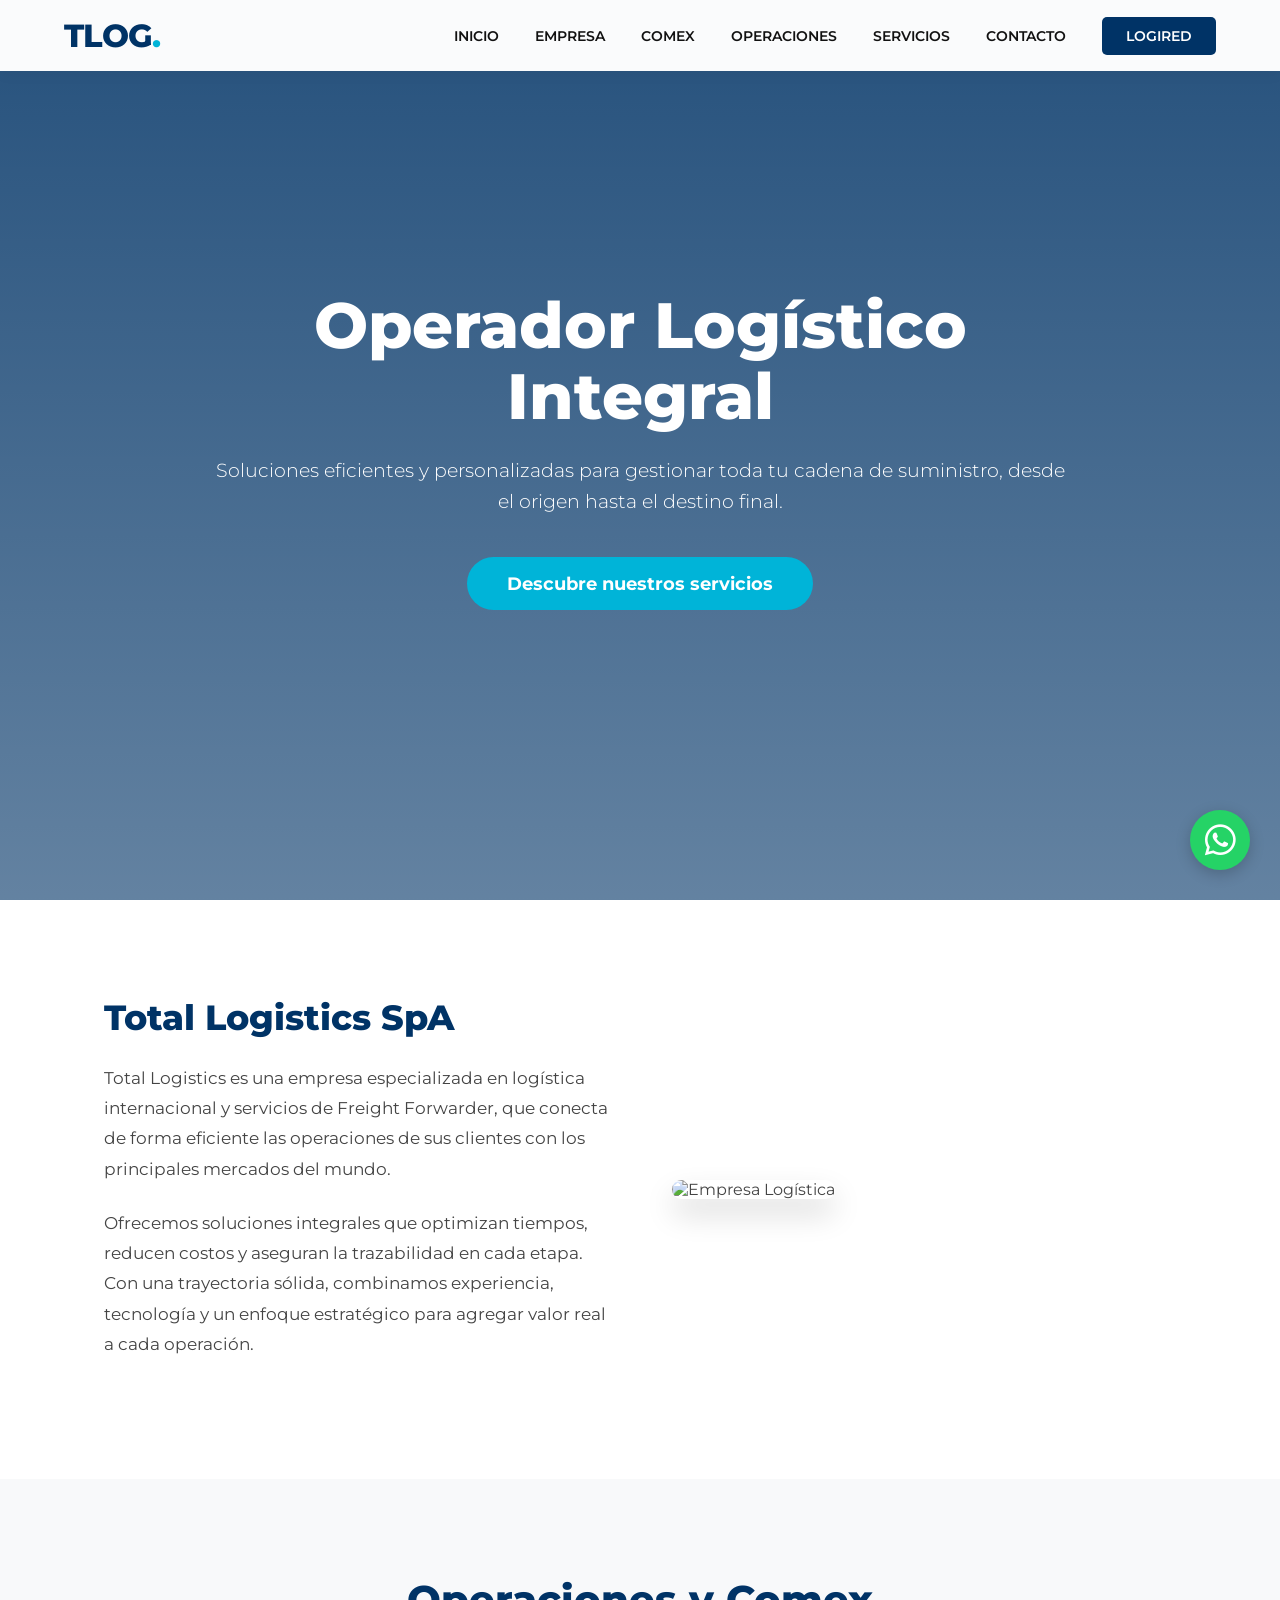
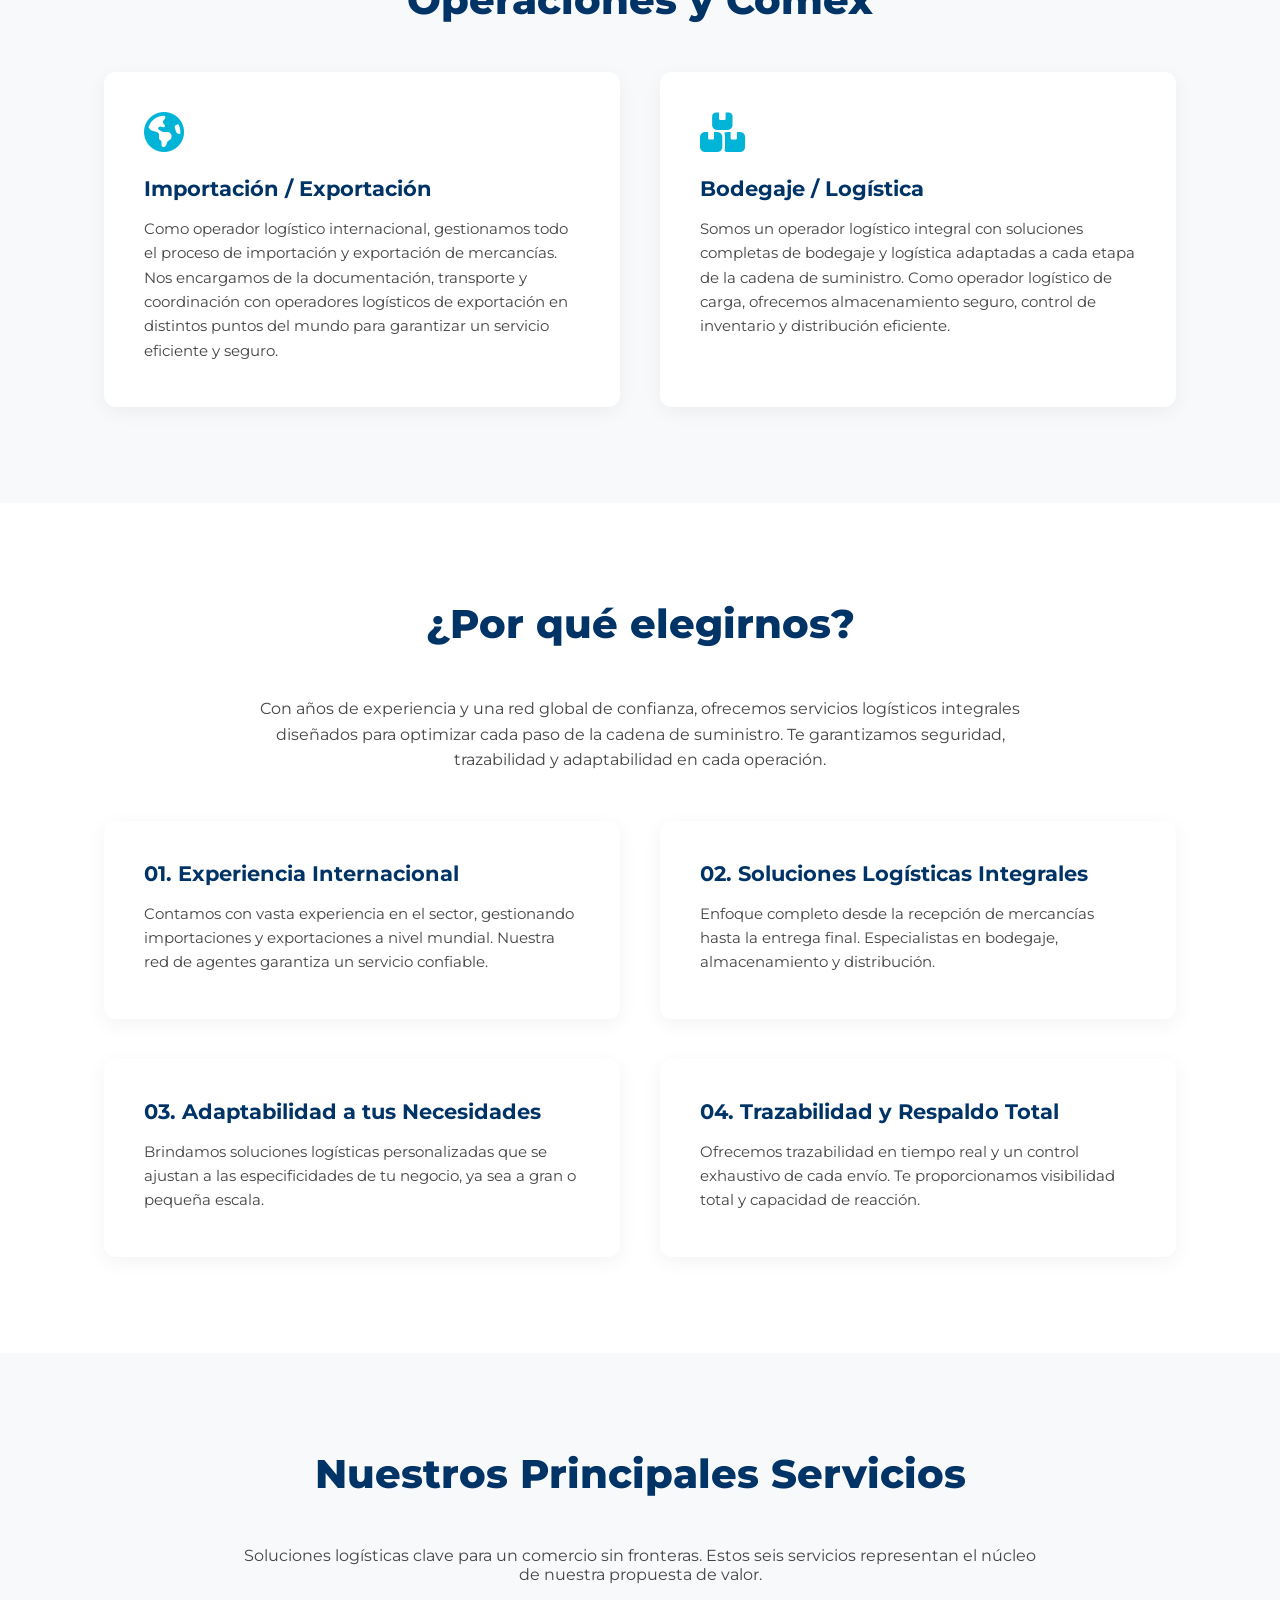
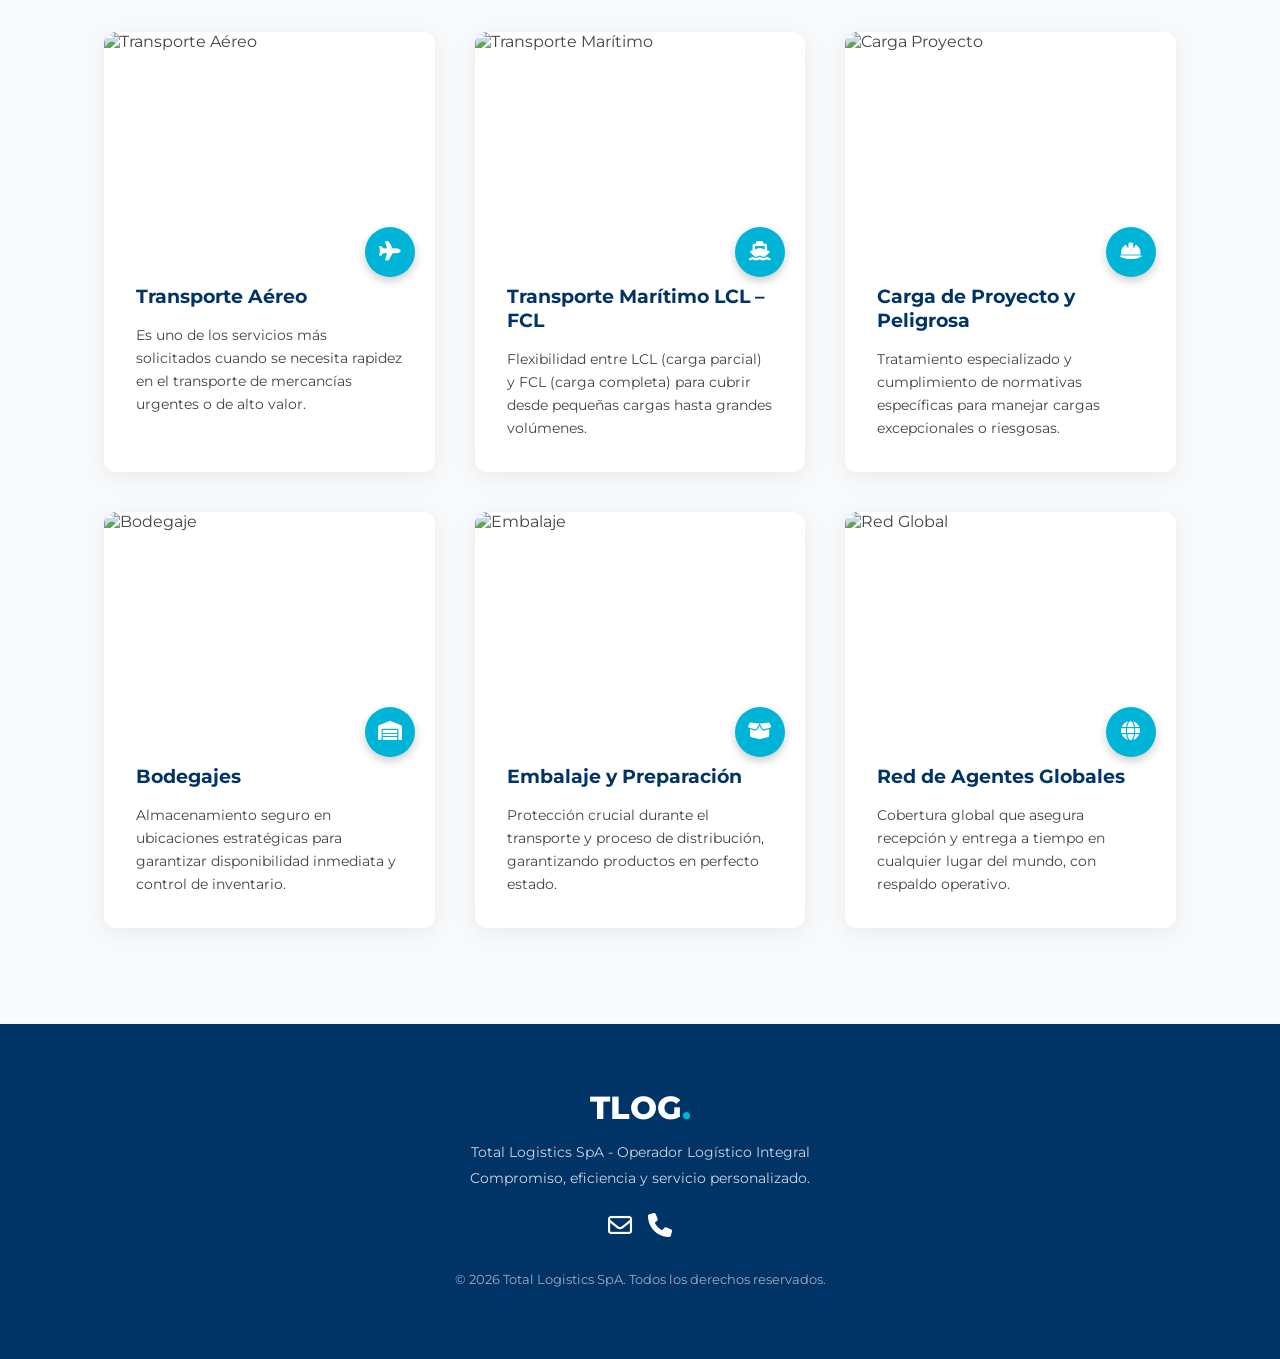
==== index.html @ af94361d "Add files via upload" ====
<!DOCTYPE html>
<html lang="es">
<head>
    <meta charset="UTF-8">
    <meta name="viewport" content="width=device-width, initial-scale=1.0">
    <title>TLOG | Soluciones Logísticas</title>
    
    <!-- Fuentes y Estilos -->
    <link href="https://fonts.googleapis.com/css2?family=Montserrat:wght@300;400;600;800&display=swap" rel="stylesheet">
    <link rel="stylesheet" href="https://cdnjs.cloudflare.com/ajax/libs/font-awesome/6.4.0/css/all.min.css">
    <link href="https://unpkg.com/aos@2.3.1/dist/aos.css" rel="stylesheet">
    
    <style>
        :root {
            --primary: #003366; 
            --secondary: #00b4d8; 
            --dark: #111;
            --light: #f8f9fa;
            --text: #444;
        }
        * { margin: 0; padding: 0; box-sizing: border-box; font-family: 'Montserrat', sans-serif; }
        html { scroll-behavior: smooth; }
        body { background-color: var(--light); color: var(--text); overflow-x: hidden; }

        /* UTILIDADES */
        .text-center { text-align: center; }
        .bg-light { background-color: #fff; }
        .bg-gray { background-color: var(--light); }
        .container { max-width: 1200px; margin: 0 auto; padding: 0 5%; }
        .section-padding { padding: 6rem 0; }
        .section-title { font-size: 2.5rem; color: var(--primary); margin-bottom: 3rem; font-weight: 800; text-align: center; }

        /* NAVEGACIÓN */
        nav { background: rgba(255, 255, 255, 0.98); padding: 1rem 5%; display: flex; justify-content: space-between; align-items: center; position: fixed; width: 100%; top: 0; z-index: 1000; box-shadow: 0 2px 15px rgba(0,0,0,0.05); }
        .logo { font-size: 2rem; font-weight: 800; color: var(--primary); letter-spacing: -1px; }
        .logo span { color: var(--secondary); }
        .nav-links a { text-decoration: none; color: var(--dark); margin-left: 2rem; font-weight: 600; font-size: 0.9rem; transition: color 0.3s; text-transform: uppercase; }
        .nav-links a:hover { color: var(--secondary); }
        .btn-entrar { background: var(--primary); color: white !important; padding: 0.6rem 1.5rem; border-radius: 5px; }
        .btn-entrar:hover { background: var(--secondary); }

        /* HERO (ANIMACIÓN KEN BURNS) */
        .hero { position: relative; height: 100vh; overflow: hidden; display: flex; align-items: center; justify-content: center; text-align: center; color: white; }
        .hero-bg { position: absolute; top: 0; left: 0; width: 100%; height: 100%; background: url('https://images.unsplash.com/photo-1586528116311-ad8ed7c80a30?auto=format&fit=crop&w=1920&q=80') center/cover; animation: zoomBg 20s infinite alternate; z-index: -2; }
        .hero-overlay { position: absolute; top: 0; left: 0; width: 100%; height: 100%; background: linear-gradient(rgba(0,51,102,0.85), rgba(0,51,102,0.6)); z-index: -1; }
        @keyframes zoomBg { 0% { transform: scale(1); } 100% { transform: scale(1.15); } }
        
        .hero-content { z-index: 1; padding: 0 20px; max-width: 900px; }
        .hero h1 { font-size: 4rem; font-weight: 800; margin-bottom: 1.5rem; line-height: 1.1; }
        .hero p { font-size: 1.2rem; font-weight: 300; margin-bottom: 2.5rem; line-height: 1.6; }
        .btn-cta { background: var(--secondary); color: white; padding: 1rem 2.5rem; text-decoration: none; font-weight: 700; border-radius: 50px; font-size: 1.1rem; transition: all 0.3s; display: inline-block; }
        .btn-cta:hover { transform: translateY(-5px); box-shadow: 0 10px 25px rgba(0, 180, 216, 0.4); }

        /* ANIMACIONES IMÁGENES (FLOTANTES) */
        @keyframes float { 0% { transform: translateY(0px); } 50% { transform: translateY(-20px); } 100% { transform: translateY(0px); } }
        .img-floating { animation: float 6s ease-in-out infinite; border-radius: 15px; box-shadow: 0 15px 30px rgba(0,0,0,0.15); width: 100%; }

        /* SECCIONES DIVIDIDAS (TEXTO / IMAGEN) */
        .split-grid { display: grid; grid-template-columns: 1fr 1fr; gap: 4rem; align-items: center; }
        .split-grid p { line-height: 1.8; margin-bottom: 1.5rem; font-size: 1.05rem; }
        .split-grid h2 { font-size: 2.2rem; color: var(--primary); margin-bottom: 1.5rem; font-weight: 800; }

        /* CUADRÍCULAS (GRID) */
        .grid-3 { display: grid; grid-template-columns: repeat(auto-fit, minmax(300px, 1fr)); gap: 2.5rem; }
        .grid-2 { display: grid; grid-template-columns: repeat(auto-fit, minmax(400px, 1fr)); gap: 2.5rem; }

        /* TARJETAS INFO (POR QUÉ ELEGIRNOS / COMEX) */
        .info-card { background: white; padding: 2.5rem; border-radius: 12px; box-shadow: 0 5px 20px rgba(0,0,0,0.05); transition: transform 0.3s, border-color 0.3s; border-bottom: 4px solid transparent; }
        .info-card:hover { transform: translateY(-10px); border-bottom-color: var(--secondary); box-shadow: 0 15px 30px rgba(0,0,0,0.1); }
        .info-card i { font-size: 2.5rem; color: var(--secondary); margin-bottom: 1.5rem; }
        .info-card h3 { color: var(--primary); margin-bottom: 1rem; font-size: 1.3rem; }
        .info-card p { font-size: 0.95rem; line-height: 1.6; }

        /* TARJETAS SERVICIOS (CON IMAGEN ANIMADA) */
        .service-card { background: white; border-radius: 12px; overflow: hidden; box-shadow: 0 5px 20px rgba(0,0,0,0.06); transition: transform 0.3s; }
        .service-card:hover { transform: translateY(-10px); box-shadow: 0 15px 30px rgba(0,0,0,0.15); }
        .service-img { width: 100%; height: 220px; overflow: hidden; position: relative; }
        .service-img img { width: 100%; height: 100%; object-fit: cover; transition: transform 0.6s ease; }
        .service-card:hover .service-img img { transform: scale(1.15); } /* Efecto Zoom en Hover */
        .service-body { padding: 2rem; position: relative; }
        .service-body i { position: absolute; top: -25px; right: 20px; background: var(--secondary); color: white; width: 50px; height: 50px; display: flex; align-items: center; justify-content: center; border-radius: 50%; font-size: 1.2rem; box-shadow: 0 4px 10px rgba(0,0,0,0.2); }
        .service-body h3 { color: var(--primary); margin-bottom: 1rem; font-size: 1.2rem; }
        .service-body p { font-size: 0.9rem; line-height: 1.6; }

        /* FOOTER Y WHATSAPP */
        .whatsapp-float { position: fixed; bottom: 30px; right: 30px; background-color: #25d366; color: white; width: 60px; height: 60px; border-radius: 50%; display: flex; justify-content: center; align-items: center; font-size: 35px; box-shadow: 0px 4px 15px rgba(0,0,0,0.2); z-index: 1000; transition: transform 0.3s; text-decoration: none; }
        .whatsapp-float:hover { transform: scale(1.1); }
        
        footer { background: var(--primary); color: white; text-align: center; padding: 4rem 5%; }
        footer .footer-logo { font-size: 2rem; font-weight: 800; margin-bottom: 1rem; }
        footer .footer-logo span { color: var(--secondary); }
        footer p { margin-bottom: 0.5rem; opacity: 0.8; font-size: 0.9rem; }

        @media (max-width: 900px) {
            .split-grid { grid-template-columns: 1fr; gap: 2rem; }
            .hero h1 { font-size: 2.8rem; }
            .nav-links { display: none; }
        }
    </style>
</head>
<body>

    <!-- NAVEGACIÓN -->
    <nav data-aos="fade-down" data-aos-duration="800">
        <div class="logo">TLOG<span>.</span></div>
        <div class="nav-links">
            <a href="#inicio">Inicio</a>
            <a href="#empresa">Empresa</a>
            <a href="#comex">Comex</a>
            <a href="#operaciones">Operaciones</a>
            <a href="#servicios">Servicios</a>
            <a href="#contacto">Contacto</a>
            <a href="#" class="btn-entrar">LogiRed</a>
        </div>
    </nav>

    <!-- HERO SECTION -->
    <section class="hero" id="inicio">
        <div class="hero-bg"></div>
        <div class="hero-overlay"></div>
        <div class="hero-content">
            <h1 data-aos="fade-up">Operador Logístico Integral</h1>
            <p data-aos="fade-up" data-aos-delay="200">Soluciones eficientes y personalizadas para gestionar toda tu cadena de suministro, desde el origen hasta el destino final.</p>
            <a href="#servicios" class="btn-cta" data-aos="zoom-in" data-aos-delay="400">Descubre nuestros servicios</a>
        </div>
    </section>

    <!-- SECCIÓN EMPRESA -->
    <section id="empresa" class="section-padding bg-light">
        <div class="container split-grid">
            <div data-aos="fade-right">
                <h2>Total Logistics SpA</h2>
                <p>Total Logistics es una empresa especializada en logística internacional y servicios de Freight Forwarder, que conecta de forma eficiente las operaciones de sus clientes con los principales mercados del mundo.</p>
                <p>Ofrecemos soluciones integrales que optimizan tiempos, reducen costos y aseguran la trazabilidad en cada etapa. Con una trayectoria sólida, combinamos experiencia, tecnología y un enfoque estratégico para agregar valor real a cada operación.</p>
            </div>
            <div data-aos="fade-left">
                <!-- Imagen animada (flotante) -->
                <img src="https://images.unsplash.com/photo-1578575437130-527eed3abbec?auto=format&fit=crop&w=800&q=80" alt="Empresa Logística" class="img-floating">
            </div>
        </div>
    </section>

    <!-- SECCIÓN COMEX & OPERACIONES -->
    <section id="comex" class="section-padding bg-gray">
        <div class="container">
            <h2 class="section-title" data-aos="fade-up">Operaciones y Comex</h2>
            <div class="grid-2">
                <div class="info-card" data-aos="zoom-in-up" data-aos-delay="100">
                    <i class="fa-solid fa-earth-americas"></i>
                    <h3>Importación / Exportación</h3>
                    <p>Como operador logístico internacional, gestionamos todo el proceso de importación y exportación de mercancías. Nos encargamos de la documentación, transporte y coordinación con operadores logísticos de exportación en distintos puntos del mundo para garantizar un servicio eficiente y seguro.</p>
                </div>
                <div class="info-card" data-aos="zoom-in-up" data-aos-delay="200">
                    <i class="fa-solid fa-boxes-stacked"></i>
                    <h3>Bodegaje / Logística</h3>
                    <p>Somos un operador logístico integral con soluciones completas de bodegaje y logística adaptadas a cada etapa de la cadena de suministro. Como operador logístico de carga, ofrecemos almacenamiento seguro, control de inventario y distribución eficiente.</p>
                </div>
            </div>
        </div>
    </section>

    <!-- SECCIÓN POR QUÉ ELEGIRNOS -->
    <section id="operaciones" class="section-padding bg-light">
        <div class="container">
            <h2 class="section-title" data-aos="fade-up">¿Por qué elegirnos?</h2>
            <p class="text-center" data-aos="fade-up" style="max-width: 800px; margin: 0 auto 3rem auto; line-height: 1.6;">
                Con años de experiencia y una red global de confianza, ofrecemos servicios logísticos integrales diseñados para optimizar cada paso de la cadena de suministro. Te garantizamos seguridad, trazabilidad y adaptabilidad en cada operación.
            </p>
            <div class="grid-2">
                <div class="info-card" data-aos="fade-right" data-aos-delay="100">
                    <h3>01. Experiencia Internacional</h3>
                    <p>Contamos con vasta experiencia en el sector, gestionando importaciones y exportaciones a nivel mundial. Nuestra red de agentes garantiza un servicio confiable.</p>
                </div>
                <div class="info-card" data-aos="fade-left" data-aos-delay="200">
                    <h3>02. Soluciones Logísticas Integrales</h3>
                    <p>Enfoque completo desde la recepción de mercancías hasta la entrega final. Especialistas en bodegaje, almacenamiento y distribución.</p>
                </div>
                <div class="info-card" data-aos="fade-right" data-aos-delay="300">
                    <h3>03. Adaptabilidad a tus Necesidades</h3>
                    <p>Brindamos soluciones logísticas personalizadas que se ajustan a las especificidades de tu negocio, ya sea a gran o pequeña escala.</p>
                </div>
                <div class="info-card" data-aos="fade-left" data-aos-delay="400">
                    <h3>04. Trazabilidad y Respaldo Total</h3>
                    <p>Ofrecemos trazabilidad en tiempo real y un control exhaustivo de cada envío. Te proporcionamos visibilidad total y capacidad de reacción.</p>
                </div>
            </div>
        </div>
    </section>

    <!-- SECCIÓN SERVICIOS -->
    <section id="servicios" class="section-padding bg-gray">
        <div class="container">
            <h2 class="section-title" data-aos="fade-up">Nuestros Principales Servicios</h2>
            <p class="text-center" data-aos="fade-up" style="max-width: 800px; margin: 0 auto 3rem auto;">Soluciones logísticas clave para un comercio sin fronteras. Estos seis servicios representan el núcleo de nuestra propuesta de valor.</p>
            
            <div class="grid-3">
                <div class="service-card" data-aos="fade-up" data-aos-delay="100">
                    <div class="service-img">
                        <img src="https://images.unsplash.com/photo-1436491865332-7a61a109cc05?auto=format&fit=crop&w=600&q=80" alt="Transporte Aéreo">
                    </div>
                    <div class="service-body">
                        <i class="fa-solid fa-plane"></i>
                        <h3>Transporte Aéreo</h3>
                        <p>Es uno de los servicios más solicitados cuando se necesita rapidez en el transporte de mercancías urgentes o de alto valor.</p>
                    </div>
                </div>

                <div class="service-card" data-aos="fade-up" data-aos-delay="200">
                    <div class="service-img">
                        <img src="https://images.unsplash.com/photo-1494412519320-aa3da6e05a8d?auto=format&fit=crop&w=600&q=80" alt="Transporte Marítimo">
                    </div>
                    <div class="service-body">
                        <i class="fa-solid fa-ship"></i>
                        <h3>Transporte Marítimo LCL – FCL</h3>
                        <p>Flexibilidad entre LCL (carga parcial) y FCL (carga completa) para cubrir desde pequeñas cargas hasta grandes volúmenes.</p>
                    </div>
                </div>

                <div class="service-card" data-aos="fade-up" data-aos-delay="300">
                    <div class="service-img">
                        <img src="https://images.unsplash.com/photo-1541889814400-f38b1fbd5c5f?auto=format&fit=crop&w=600&q=80" alt="Carga Proyecto">
                    </div>
                    <div class="service-body">
                        <i class="fa-solid fa-helmet-safety"></i>
                        <h3>Carga de Proyecto y Peligrosa</h3>
                        <p>Tratamiento especializado y cumplimiento de normativas específicas para manejar cargas excepcionales o riesgosas.</p>
                    </div>
                </div>

                <div class="service-card" data-aos="fade-up" data-aos-delay="400">
                    <div class="service-img">
                        <img src="https://images.unsplash.com/photo-1586528116311-ad8ed7c80a30?auto=format&fit=crop&w=600&q=80" alt="Bodegaje">
                    </div>
                    <div class="service-body">
                        <i class="fa-solid fa-warehouse"></i>
                        <h3>Bodegajes</h3>
                        <p>Almacenamiento seguro en ubicaciones estratégicas para garantizar disponibilidad inmediata y control de inventario.</p>
                    </div>
                </div>

                <div class="service-card" data-aos="fade-up" data-aos-delay="500">
                    <div class="service-img">
                        <img src="https://images.unsplash.com/photo-1605810230434-7631ac76ec81?auto=format&fit=crop&w=600&q=80" alt="Embalaje">
                    </div>
                    <div class="service-body">
                        <i class="fa-solid fa-box-open"></i>
                        <h3>Embalaje y Preparación</h3>
                        <p>Protección crucial durante el transporte y proceso de distribución, garantizando productos en perfecto estado.</p>
                    </div>
                </div>

                <div class="service-card" data-aos="fade-up" data-aos-delay="600">
                    <div class="service-img">
                        <img src="https://images.unsplash.com/photo-1521587760476-6c12a4b040da?auto=format&fit=crop&w=600&q=80" alt="Red Global">
                    </div>
                    <div class="service-body">
                        <i class="fa-solid fa-globe"></i>
                        <h3>Red de Agentes Globales</h3>
                        <p>Cobertura global que asegura recepción y entrega a tiempo en cualquier lugar del mundo, con respaldo operativo.</p>
                    </div>
                </div>
            </div>
        </div>
    </section>

    <!-- FOOTER -->
    <footer id="contacto">
        <div class="footer-logo">TLOG<span>.</span></div>
        <p>Total Logistics SpA - Operador Logístico Integral</p>
        <p>Compromiso, eficiencia y servicio personalizado.</p>
        <div style="margin-top: 1.5rem; display: flex; justify-content: center; gap: 1rem;">
            <a href="#" style="color: white; font-size: 1.5rem;"><i class="fa-regular fa-envelope"></i></a>
            <a href="#" style="color: white; font-size: 1.5rem;"><i class="fa-solid fa-phone"></i></a>
        </div>
        <p style="margin-top: 2rem; font-size: 0.8rem; opacity: 0.6;">© 2026 Total Logistics SpA. Todos los derechos reservados.</p>
    </footer>

    <!-- WHATSAPP FLOTANTE -->
    <a href="https://wa.me/56900000000" target="_blank" class="whatsapp-float">
        <i class="fa-brands fa-whatsapp"></i>
    </a>

    <!-- LIBRERÍA ANIMACIONES -->
    <script src="https://unpkg.com/aos@2.3.1/dist/aos.js"></script>
    <script>
        AOS.init({ once: true, offset: 80, duration: 800 });
    </script>
</body>
</html>
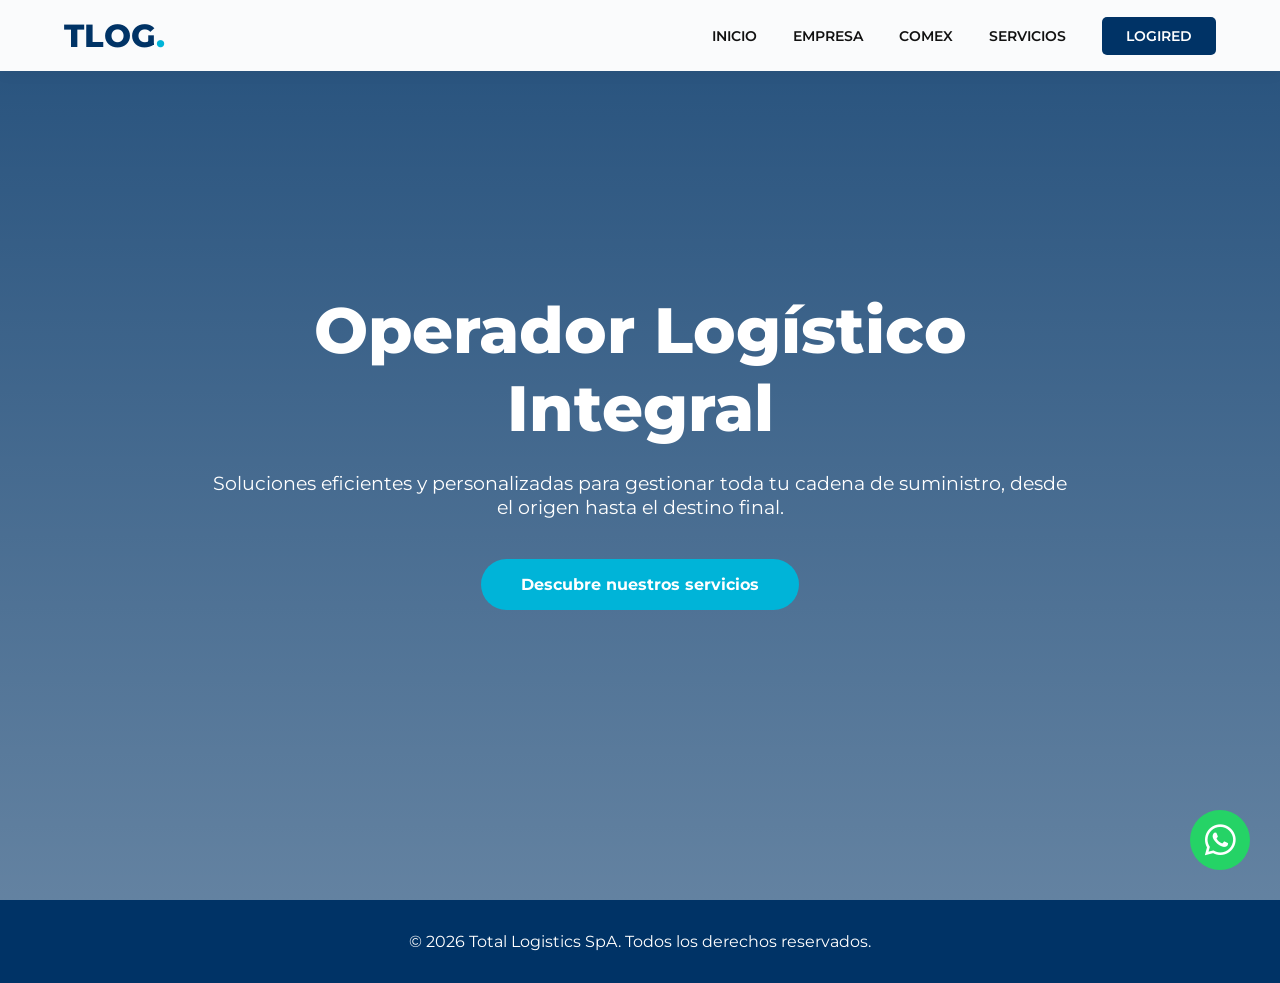
==== commit deee0334: "Add files via upload" ====
--- a/index.html
+++ b/index.html
@@ -3,287 +3,40 @@
 <head>
     <meta charset="UTF-8">
     <meta name="viewport" content="width=device-width, initial-scale=1.0">
-    <title>TLOG | Soluciones Logísticas</title>
-    
-    <!-- Fuentes y Estilos -->
+    <title>Inicio | TLOG</title>
     <link href="https://fonts.googleapis.com/css2?family=Montserrat:wght@300;400;600;800&display=swap" rel="stylesheet">
     <link rel="stylesheet" href="https://cdnjs.cloudflare.com/ajax/libs/font-awesome/6.4.0/css/all.min.css">
     <link href="https://unpkg.com/aos@2.3.1/dist/aos.css" rel="stylesheet">
-    
-    <style>
-        :root {
-            --primary: #003366; 
-            --secondary: #00b4d8; 
-            --dark: #111;
-            --light: #f8f9fa;
-            --text: #444;
-        }
-        * { margin: 0; padding: 0; box-sizing: border-box; font-family: 'Montserrat', sans-serif; }
-        html { scroll-behavior: smooth; }
-        body { background-color: var(--light); color: var(--text); overflow-x: hidden; }
-
-        /* UTILIDADES */
-        .text-center { text-align: center; }
-        .bg-light { background-color: #fff; }
-        .bg-gray { background-color: var(--light); }
-        .container { max-width: 1200px; margin: 0 auto; padding: 0 5%; }
-        .section-padding { padding: 6rem 0; }
-        .section-title { font-size: 2.5rem; color: var(--primary); margin-bottom: 3rem; font-weight: 800; text-align: center; }
-
-        /* NAVEGACIÓN */
-        nav { background: rgba(255, 255, 255, 0.98); padding: 1rem 5%; display: flex; justify-content: space-between; align-items: center; position: fixed; width: 100%; top: 0; z-index: 1000; box-shadow: 0 2px 15px rgba(0,0,0,0.05); }
-        .logo { font-size: 2rem; font-weight: 800; color: var(--primary); letter-spacing: -1px; }
-        .logo span { color: var(--secondary); }
-        .nav-links a { text-decoration: none; color: var(--dark); margin-left: 2rem; font-weight: 600; font-size: 0.9rem; transition: color 0.3s; text-transform: uppercase; }
-        .nav-links a:hover { color: var(--secondary); }
-        .btn-entrar { background: var(--primary); color: white !important; padding: 0.6rem 1.5rem; border-radius: 5px; }
-        .btn-entrar:hover { background: var(--secondary); }
-
-        /* HERO (ANIMACIÓN KEN BURNS) */
-        .hero { position: relative; height: 100vh; overflow: hidden; display: flex; align-items: center; justify-content: center; text-align: center; color: white; }
-        .hero-bg { position: absolute; top: 0; left: 0; width: 100%; height: 100%; background: url('https://images.unsplash.com/photo-1586528116311-ad8ed7c80a30?auto=format&fit=crop&w=1920&q=80') center/cover; animation: zoomBg 20s infinite alternate; z-index: -2; }
-        .hero-overlay { position: absolute; top: 0; left: 0; width: 100%; height: 100%; background: linear-gradient(rgba(0,51,102,0.85), rgba(0,51,102,0.6)); z-index: -1; }
-        @keyframes zoomBg { 0% { transform: scale(1); } 100% { transform: scale(1.15); } }
-        
-        .hero-content { z-index: 1; padding: 0 20px; max-width: 900px; }
-        .hero h1 { font-size: 4rem; font-weight: 800; margin-bottom: 1.5rem; line-height: 1.1; }
-        .hero p { font-size: 1.2rem; font-weight: 300; margin-bottom: 2.5rem; line-height: 1.6; }
-        .btn-cta { background: var(--secondary); color: white; padding: 1rem 2.5rem; text-decoration: none; font-weight: 700; border-radius: 50px; font-size: 1.1rem; transition: all 0.3s; display: inline-block; }
-        .btn-cta:hover { transform: translateY(-5px); box-shadow: 0 10px 25px rgba(0, 180, 216, 0.4); }
-
-        /* ANIMACIONES IMÁGENES (FLOTANTES) */
-        @keyframes float { 0% { transform: translateY(0px); } 50% { transform: translateY(-20px); } 100% { transform: translateY(0px); } }
-        .img-floating { animation: float 6s ease-in-out infinite; border-radius: 15px; box-shadow: 0 15px 30px rgba(0,0,0,0.15); width: 100%; }
-
-        /* SECCIONES DIVIDIDAS (TEXTO / IMAGEN) */
-        .split-grid { display: grid; grid-template-columns: 1fr 1fr; gap: 4rem; align-items: center; }
-        .split-grid p { line-height: 1.8; margin-bottom: 1.5rem; font-size: 1.05rem; }
-        .split-grid h2 { font-size: 2.2rem; color: var(--primary); margin-bottom: 1.5rem; font-weight: 800; }
-
-        /* CUADRÍCULAS (GRID) */
-        .grid-3 { display: grid; grid-template-columns: repeat(auto-fit, minmax(300px, 1fr)); gap: 2.5rem; }
-        .grid-2 { display: grid; grid-template-columns: repeat(auto-fit, minmax(400px, 1fr)); gap: 2.5rem; }
-
-        /* TARJETAS INFO (POR QUÉ ELEGIRNOS / COMEX) */
-        .info-card { background: white; padding: 2.5rem; border-radius: 12px; box-shadow: 0 5px 20px rgba(0,0,0,0.05); transition: transform 0.3s, border-color 0.3s; border-bottom: 4px solid transparent; }
-        .info-card:hover { transform: translateY(-10px); border-bottom-color: var(--secondary); box-shadow: 0 15px 30px rgba(0,0,0,0.1); }
-        .info-card i { font-size: 2.5rem; color: var(--secondary); margin-bottom: 1.5rem; }
-        .info-card h3 { color: var(--primary); margin-bottom: 1rem; font-size: 1.3rem; }
-        .info-card p { font-size: 0.95rem; line-height: 1.6; }
-
-        /* TARJETAS SERVICIOS (CON IMAGEN ANIMADA) */
-        .service-card { background: white; border-radius: 12px; overflow: hidden; box-shadow: 0 5px 20px rgba(0,0,0,0.06); transition: transform 0.3s; }
-        .service-card:hover { transform: translateY(-10px); box-shadow: 0 15px 30px rgba(0,0,0,0.15); }
-        .service-img { width: 100%; height: 220px; overflow: hidden; position: relative; }
-        .service-img img { width: 100%; height: 100%; object-fit: cover; transition: transform 0.6s ease; }
-        .service-card:hover .service-img img { transform: scale(1.15); } /* Efecto Zoom en Hover */
-        .service-body { padding: 2rem; position: relative; }
-        .service-body i { position: absolute; top: -25px; right: 20px; background: var(--secondary); color: white; width: 50px; height: 50px; display: flex; align-items: center; justify-content: center; border-radius: 50%; font-size: 1.2rem; box-shadow: 0 4px 10px rgba(0,0,0,0.2); }
-        .service-body h3 { color: var(--primary); margin-bottom: 1rem; font-size: 1.2rem; }
-        .service-body p { font-size: 0.9rem; line-height: 1.6; }
-
-        /* FOOTER Y WHATSAPP */
-        .whatsapp-float { position: fixed; bottom: 30px; right: 30px; background-color: #25d366; color: white; width: 60px; height: 60px; border-radius: 50%; display: flex; justify-content: center; align-items: center; font-size: 35px; box-shadow: 0px 4px 15px rgba(0,0,0,0.2); z-index: 1000; transition: transform 0.3s; text-decoration: none; }
-        .whatsapp-float:hover { transform: scale(1.1); }
-        
-        footer { background: var(--primary); color: white; text-align: center; padding: 4rem 5%; }
-        footer .footer-logo { font-size: 2rem; font-weight: 800; margin-bottom: 1rem; }
-        footer .footer-logo span { color: var(--secondary); }
-        footer p { margin-bottom: 0.5rem; opacity: 0.8; font-size: 0.9rem; }
-
-        @media (max-width: 900px) {
-            .split-grid { grid-template-columns: 1fr; gap: 2rem; }
-            .hero h1 { font-size: 2.8rem; }
-            .nav-links { display: none; }
-        }
-    </style>
+    <link rel="stylesheet" href="style.css"> <!-- Aquí vinculamos el diseño -->
 </head>
 <body>
-
-    <!-- NAVEGACIÓN -->
     <nav data-aos="fade-down" data-aos-duration="800">
-        <div class="logo">TLOG<span>.</span></div>
+        <a href="index.html" class="logo">TLOG<span>.</span></a>
         <div class="nav-links">
-            <a href="#inicio">Inicio</a>
-            <a href="#empresa">Empresa</a>
-            <a href="#comex">Comex</a>
-            <a href="#operaciones">Operaciones</a>
-            <a href="#servicios">Servicios</a>
-            <a href="#contacto">Contacto</a>
+            <a href="index.html">Inicio</a>
+            <a href="empresa.html">Empresa</a>
+            <a href="comex.html">Comex</a>
+            <a href="servicios.html">Servicios</a>
             <a href="#" class="btn-entrar">LogiRed</a>
         </div>
     </nav>
 
-    <!-- HERO SECTION -->
-    <section class="hero" id="inicio">
+    <section class="hero">
         <div class="hero-bg"></div>
         <div class="hero-overlay"></div>
         <div class="hero-content">
             <h1 data-aos="fade-up">Operador Logístico Integral</h1>
             <p data-aos="fade-up" data-aos-delay="200">Soluciones eficientes y personalizadas para gestionar toda tu cadena de suministro, desde el origen hasta el destino final.</p>
-            <a href="#servicios" class="btn-cta" data-aos="zoom-in" data-aos-delay="400">Descubre nuestros servicios</a>
+            <a href="servicios.html" class="btn-cta" data-aos="zoom-in" data-aos-delay="400">Descubre nuestros servicios</a>
         </div>
     </section>
 
-    <!-- SECCIÓN EMPRESA -->
-    <section id="empresa" class="section-padding bg-light">
-        <div class="container split-grid">
-            <div data-aos="fade-right">
-                <h2>Total Logistics SpA</h2>
-                <p>Total Logistics es una empresa especializada en logística internacional y servicios de Freight Forwarder, que conecta de forma eficiente las operaciones de sus clientes con los principales mercados del mundo.</p>
-                <p>Ofrecemos soluciones integrales que optimizan tiempos, reducen costos y aseguran la trazabilidad en cada etapa. Con una trayectoria sólida, combinamos experiencia, tecnología y un enfoque estratégico para agregar valor real a cada operación.</p>
-            </div>
-            <div data-aos="fade-left">
-                <!-- Imagen animada (flotante) -->
-                <img src="https://images.unsplash.com/photo-1578575437130-527eed3abbec?auto=format&fit=crop&w=800&q=80" alt="Empresa Logística" class="img-floating">
-            </div>
-        </div>
-    </section>
+    <footer>
+        <p>© 2026 Total Logistics SpA. Todos los derechos reservados.</p>
+    </footer>
+    <a href="https://wa.me/56900000000" target="_blank" class="whatsapp-float"><i class="fa-brands fa-whatsapp"></i></a>
 
-    <!-- SECCIÓN COMEX & OPERACIONES -->
-    <section id="comex" class="section-padding bg-gray">
-        <div class="container">
-            <h2 class="section-title" data-aos="fade-up">Operaciones y Comex</h2>
-            <div class="grid-2">
-                <div class="info-card" data-aos="zoom-in-up" data-aos-delay="100">
-                    <i class="fa-solid fa-earth-americas"></i>
-                    <h3>Importación / Exportación</h3>
-                    <p>Como operador logístico internacional, gestionamos todo el proceso de importación y exportación de mercancías. Nos encargamos de la documentación, transporte y coordinación con operadores logísticos de exportación en distintos puntos del mundo para garantizar un servicio eficiente y seguro.</p>
-                </div>
-                <div class="info-card" data-aos="zoom-in-up" data-aos-delay="200">
-                    <i class="fa-solid fa-boxes-stacked"></i>
-                    <h3>Bodegaje / Logística</h3>
-                    <p>Somos un operador logístico integral con soluciones completas de bodegaje y logística adaptadas a cada etapa de la cadena de suministro. Como operador logístico de carga, ofrecemos almacenamiento seguro, control de inventario y distribución eficiente.</p>
-                </div>
-            </div>
-        </div>
-    </section>
-
-    <!-- SECCIÓN POR QUÉ ELEGIRNOS -->
-    <section id="operaciones" class="section-padding bg-light">
-        <div class="container">
-            <h2 class="section-title" data-aos="fade-up">¿Por qué elegirnos?</h2>
-            <p class="text-center" data-aos="fade-up" style="max-width: 800px; margin: 0 auto 3rem auto; line-height: 1.6;">
-                Con años de experiencia y una red global de confianza, ofrecemos servicios logísticos integrales diseñados para optimizar cada paso de la cadena de suministro. Te garantizamos seguridad, trazabilidad y adaptabilidad en cada operación.
-            </p>
-            <div class="grid-2">
-                <div class="info-card" data-aos="fade-right" data-aos-delay="100">
-                    <h3>01. Experiencia Internacional</h3>
-                    <p>Contamos con vasta experiencia en el sector, gestionando importaciones y exportaciones a nivel mundial. Nuestra red de agentes garantiza un servicio confiable.</p>
-                </div>
-                <div class="info-card" data-aos="fade-left" data-aos-delay="200">
-                    <h3>02. Soluciones Logísticas Integrales</h3>
-                    <p>Enfoque completo desde la recepción de mercancías hasta la entrega final. Especialistas en bodegaje, almacenamiento y distribución.</p>
-                </div>
-                <div class="info-card" data-aos="fade-right" data-aos-delay="300">
-                    <h3>03. Adaptabilidad a tus Necesidades</h3>
-                    <p>Brindamos soluciones logísticas personalizadas que se ajustan a las especificidades de tu negocio, ya sea a gran o pequeña escala.</p>
-                </div>
-                <div class="info-card" data-aos="fade-left" data-aos-delay="400">
-                    <h3>04. Trazabilidad y Respaldo Total</h3>
-                    <p>Ofrecemos trazabilidad en tiempo real y un control exhaustivo de cada envío. Te proporcionamos visibilidad total y capacidad de reacción.</p>
-                </div>
-            </div>
-        </div>
-    </section>
-
-    <!-- SECCIÓN SERVICIOS -->
-    <section id="servicios" class="section-padding bg-gray">
-        <div class="container">
-            <h2 class="section-title" data-aos="fade-up">Nuestros Principales Servicios</h2>
-            <p class="text-center" data-aos="fade-up" style="max-width: 800px; margin: 0 auto 3rem auto;">Soluciones logísticas clave para un comercio sin fronteras. Estos seis servicios representan el núcleo de nuestra propuesta de valor.</p>
-            
-            <div class="grid-3">
-                <div class="service-card" data-aos="fade-up" data-aos-delay="100">
-                    <div class="service-img">
-                        <img src="https://images.unsplash.com/photo-1436491865332-7a61a109cc05?auto=format&fit=crop&w=600&q=80" alt="Transporte Aéreo">
-                    </div>
-                    <div class="service-body">
-                        <i class="fa-solid fa-plane"></i>
-                        <h3>Transporte Aéreo</h3>
-                        <p>Es uno de los servicios más solicitados cuando se necesita rapidez en el transporte de mercancías urgentes o de alto valor.</p>
-                    </div>
-                </div>
-
-                <div class="service-card" data-aos="fade-up" data-aos-delay="200">
-                    <div class="service-img">
-                        <img src="https://images.unsplash.com/photo-1494412519320-aa3da6e05a8d?auto=format&fit=crop&w=600&q=80" alt="Transporte Marítimo">
-                    </div>
-                    <div class="service-body">
-                        <i class="fa-solid fa-ship"></i>
-                        <h3>Transporte Marítimo LCL – FCL</h3>
-                        <p>Flexibilidad entre LCL (carga parcial) y FCL (carga completa) para cubrir desde pequeñas cargas hasta grandes volúmenes.</p>
-                    </div>
-                </div>
-
-                <div class="service-card" data-aos="fade-up" data-aos-delay="300">
-                    <div class="service-img">
-                        <img src="https://images.unsplash.com/photo-1541889814400-f38b1fbd5c5f?auto=format&fit=crop&w=600&q=80" alt="Carga Proyecto">
-                    </div>
-                    <div class="service-body">
-                        <i class="fa-solid fa-helmet-safety"></i>
-                        <h3>Carga de Proyecto y Peligrosa</h3>
-                        <p>Tratamiento especializado y cumplimiento de normativas específicas para manejar cargas excepcionales o riesgosas.</p>
-                    </div>
-                </div>
-
-                <div class="service-card" data-aos="fade-up" data-aos-delay="400">
-                    <div class="service-img">
-                        <img src="https://images.unsplash.com/photo-1586528116311-ad8ed7c80a30?auto=format&fit=crop&w=600&q=80" alt="Bodegaje">
-                    </div>
-                    <div class="service-body">
-                        <i class="fa-solid fa-warehouse"></i>
-                        <h3>Bodegajes</h3>
-                        <p>Almacenamiento seguro en ubicaciones estratégicas para garantizar disponibilidad inmediata y control de inventario.</p>
-                    </div>
-                </div>
-
-                <div class="service-card" data-aos="fade-up" data-aos-delay="500">
-                    <div class="service-img">
-                        <img src="https://images.unsplash.com/photo-1605810230434-7631ac76ec81?auto=format&fit=crop&w=600&q=80" alt="Embalaje">
-                    </div>
-                    <div class="service-body">
-                        <i class="fa-solid fa-box-open"></i>
-                        <h3>Embalaje y Preparación</h3>
-                        <p>Protección crucial durante el transporte y proceso de distribución, garantizando productos en perfecto estado.</p>
-                    </div>
-                </div>
-
-                <div class="service-card" data-aos="fade-up" data-aos-delay="600">
-                    <div class="service-img">
-                        <img src="https://images.unsplash.com/photo-1521587760476-6c12a4b040da?auto=format&fit=crop&w=600&q=80" alt="Red Global">
-                    </div>
-                    <div class="service-body">
-                        <i class="fa-solid fa-globe"></i>
-                        <h3>Red de Agentes Globales</h3>
-                        <p>Cobertura global que asegura recepción y entrega a tiempo en cualquier lugar del mundo, con respaldo operativo.</p>
-                    </div>
-                </div>
-            </div>
-        </div>
-    </section>
-
-    <!-- FOOTER -->
-    <footer id="contacto">
-        <div class="footer-logo">TLOG<span>.</span></div>
-        <p>Total Logistics SpA - Operador Logístico Integral</p>
-        <p>Compromiso, eficiencia y servicio personalizado.</p>
-        <div style="margin-top: 1.5rem; display: flex; justify-content: center; gap: 1rem;">
-            <a href="#" style="color: white; font-size: 1.5rem;"><i class="fa-regular fa-envelope"></i></a>
-            <a href="#" style="color: white; font-size: 1.5rem;"><i class="fa-solid fa-phone"></i></a>
-        </div>
-        <p style="margin-top: 2rem; font-size: 0.8rem; opacity: 0.6;">© 2026 Total Logistics SpA. Todos los derechos reservados.</p>
-    </footer>
-
-    <!-- WHATSAPP FLOTANTE -->
-    <a href="https://wa.me/56900000000" target="_blank" class="whatsapp-float">
-        <i class="fa-brands fa-whatsapp"></i>
-    </a>
-
-    <!-- LIBRERÍA ANIMACIONES -->
     <script src="https://unpkg.com/aos@2.3.1/dist/aos.js"></script>
-    <script>
-        AOS.init({ once: true, offset: 80, duration: 800 });
-    </script>
+    <script>AOS.init({ once: true });</script>
 </body>
 </html>
--- a/style.css
+++ b/style.css
@@ -0,0 +1,64 @@
+:root {
+    --primary: #003366; 
+    --secondary: #00b4d8; 
+    --dark: #111;
+    --light: #f8f9fa;
+    --text: #444;
+}
+* { margin: 0; padding: 0; box-sizing: border-box; font-family: 'Montserrat', sans-serif; }
+body { background-color: var(--light); color: var(--text); overflow-x: hidden; display: flex; flex-direction: column; min-height: 100vh; }
+
+.text-center { text-align: center; }
+.bg-light { background-color: #fff; }
+.bg-gray { background-color: var(--light); }
+.container { max-width: 1200px; margin: 0 auto; padding: 0 5%; }
+.section-padding { padding: 8rem 0 4rem 0; flex: 1; } /* Más padding arriba por el menú fijo */
+.section-title { font-size: 2.5rem; color: var(--primary); margin-bottom: 3rem; font-weight: 800; text-align: center; }
+
+/* Navegación */
+nav { background: rgba(255, 255, 255, 0.98); padding: 1rem 5%; display: flex; justify-content: space-between; align-items: center; position: fixed; width: 100%; top: 0; z-index: 1000; box-shadow: 0 2px 15px rgba(0,0,0,0.05); }
+.logo { font-size: 2rem; font-weight: 800; color: var(--primary); text-decoration: none;}
+.logo span { color: var(--secondary); }
+.nav-links a { text-decoration: none; color: var(--dark); margin-left: 2rem; font-weight: 600; font-size: 0.9rem; transition: color 0.3s; text-transform: uppercase; }
+.nav-links a:hover { color: var(--secondary); }
+.btn-entrar { background: var(--primary); color: white !important; padding: 0.6rem 1.5rem; border-radius: 5px; }
+.btn-entrar:hover { background: var(--secondary); }
+
+/* Hero Inicio */
+.hero { position: relative; height: 100vh; overflow: hidden; display: flex; align-items: center; justify-content: center; text-align: center; color: white; }
+.hero-bg { position: absolute; top: 0; left: 0; width: 100%; height: 100%; background: url('https://images.unsplash.com/photo-1586528116311-ad8ed7c80a30?auto=format&fit=crop&w=1920&q=80') center/cover; animation: zoomBg 20s infinite alternate; z-index: -2; }
+.hero-overlay { position: absolute; top: 0; left: 0; width: 100%; height: 100%; background: linear-gradient(rgba(0,51,102,0.85), rgba(0,51,102,0.6)); z-index: -1; }
+@keyframes zoomBg { 0% { transform: scale(1); } 100% { transform: scale(1.15); } }
+.hero-content { z-index: 1; padding: 0 20px; max-width: 900px; }
+.hero h1 { font-size: 4rem; font-weight: 800; margin-bottom: 1.5rem; }
+.hero p { font-size: 1.2rem; margin-bottom: 2.5rem; }
+.btn-cta { background: var(--secondary); color: white; padding: 1rem 2.5rem; text-decoration: none; font-weight: 700; border-radius: 50px; display: inline-block; transition: 0.3s; }
+.btn-cta:hover { transform: translateY(-5px); }
+
+/* Cuadrículas y Tarjetas */
+.split-grid { display: grid; grid-template-columns: 1fr 1fr; gap: 4rem; align-items: center; }
+.split-grid h2 { font-size: 2.2rem; color: var(--primary); margin-bottom: 1.5rem; }
+.grid-3 { display: grid; grid-template-columns: repeat(auto-fit, minmax(300px, 1fr)); gap: 2.5rem; }
+.grid-2 { display: grid; grid-template-columns: repeat(auto-fit, minmax(400px, 1fr)); gap: 2.5rem; }
+
+.info-card { background: white; padding: 2.5rem; border-radius: 12px; box-shadow: 0 5px 20px rgba(0,0,0,0.05); transition: 0.3s; border-bottom: 4px solid transparent; }
+.info-card:hover { transform: translateY(-10px); border-bottom-color: var(--secondary); }
+.info-card i { font-size: 2.5rem; color: var(--secondary); margin-bottom: 1.5rem; }
+.info-card h3 { color: var(--primary); margin-bottom: 1rem; }
+
+.service-card { background: white; border-radius: 12px; overflow: hidden; box-shadow: 0 5px 20px rgba(0,0,0,0.06); transition: 0.3s; }
+.service-card:hover { transform: translateY(-10px); }
+.service-img { width: 100%; height: 220px; overflow: hidden; }
+.service-img img { width: 100%; height: 100%; object-fit: cover; transition: 0.6s ease; }
+.service-card:hover .service-img img { transform: scale(1.15); }
+.service-body { padding: 2rem; position: relative; }
+.service-body i { position: absolute; top: -25px; right: 20px; background: var(--secondary); color: white; width: 50px; height: 50px; display: flex; align-items: center; justify-content: center; border-radius: 50%; font-size: 1.2rem; }
+
+/* Animaciones de imágenes */
+@keyframes float { 0% { transform: translateY(0px); } 50% { transform: translateY(-20px); } 100% { transform: translateY(0px); } }
+.img-floating { animation: float 6s ease-in-out infinite; border-radius: 15px; width: 100%; }
+
+/* Footer y WhatsApp */
+footer { background: var(--primary); color: white; text-align: center; padding: 2rem 5%; margin-top: auto; }
+.whatsapp-float { position: fixed; bottom: 30px; right: 30px; background-color: #25d366; color: white; width: 60px; height: 60px; border-radius: 50%; display: flex; justify-content: center; align-items: center; font-size: 35px; z-index: 1000; transition: 0.3s; text-decoration: none; }
+.whatsapp-float:hover { transform: scale(1.1); }
